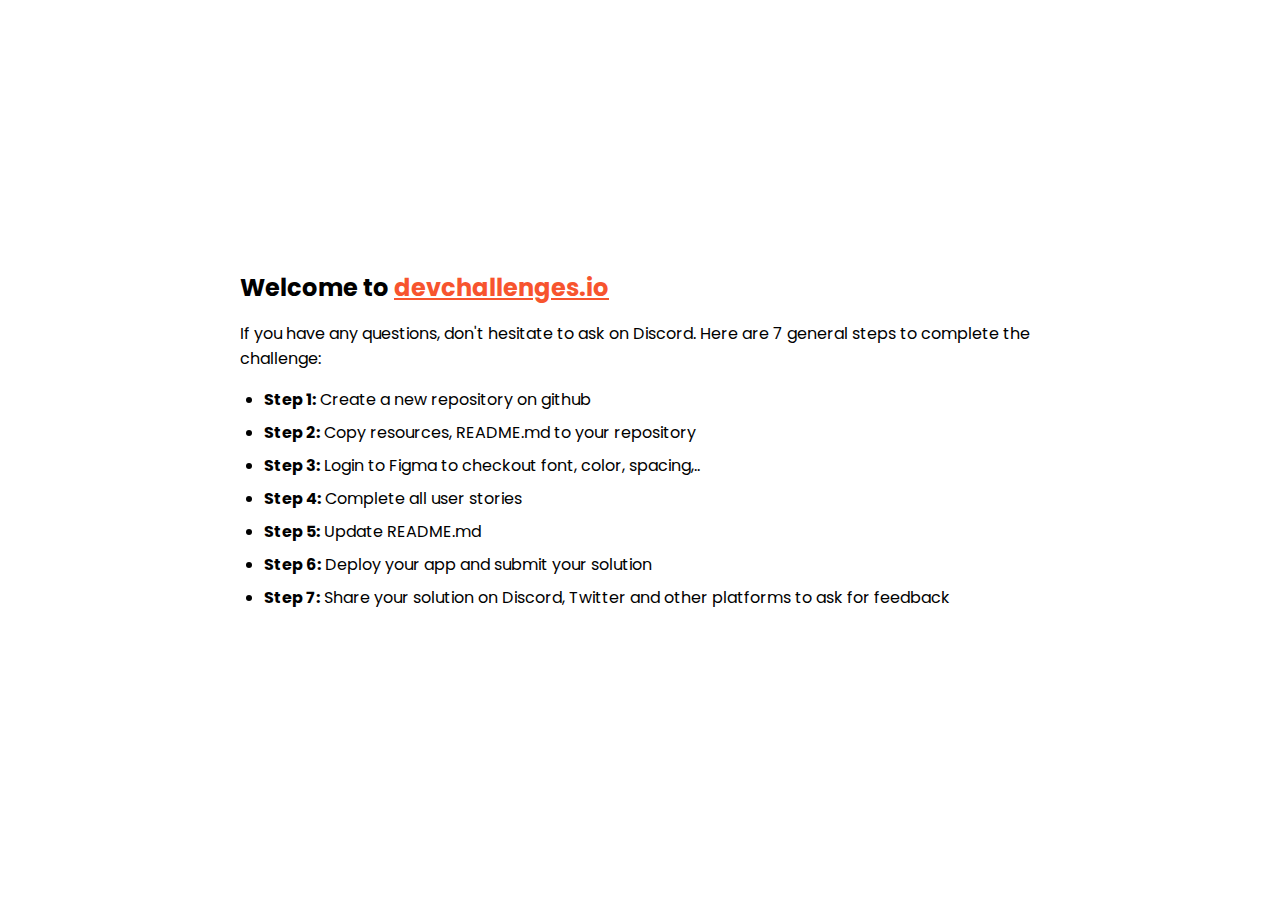
==== index.html @ 4db60507 "adding new challenge" ====
<!DOCTYPE html>
<html lang="en">
  <head>
    <meta charset="utf-8" />
    <meta
      name="viewport"
      content="width=device-width, initial-scale=1,
  maximum-scale=5"
    />

    <link rel="icon" href="devchallenges.png" />

    <link
      rel="shortcut icon"
      type="image/x-icon"
      href="https://devchallenges.io/"
    />

    <link
      href="https://fonts.googleapis.com/css2?family=Poppins:wght@400;500&display=swap"
      rel="stylesheet"
    />

    <title>Devchallenges</title>

    <style>
      body {
        font-family: "Poppins", sans-serif;
      }

      ul {
        padding-left: 24px;
      }

      li {
        margin-bottom: 8px;
      }

      .welcome {
        max-width: 800px;
        margin: 0 auto;
      }

      .welcome-text {
        margin-top: 30vh;
        font-weight: 500;
      }

      .welcome-text p {
        font-size: 1rem;
        font-weight: 400;
      }

      .welcome-text h1 {
        font-size: 1.5rem;
      }

      .welcome-text a {
        color: #f7542e;
      }
    </style>
  </head>
  <body>
    <div class="welcome">
      <div class="welcome-text">
        <h1>
          Welcome to
          <a href="https://devchallenges.io/" target="_blank"
            >devchallenges.io</a
          >
        </h1>

        <p>
          If you have any questions, don't hesitate to ask on Discord. Here are
          7 general steps to complete the challenge:
        </p>
      </div>

      <ul>
        <li><b>Step 1:</b> Create a new repository on github</li>
        <li><b>Step 2:</b> Copy resources, README.md to your repository</li>
        <li>
          <b>Step 3:</b> Login to Figma to checkout font, color, spacing,..
        </li>
        <li><b>Step 4:</b> Complete all user stories</li>
        <li><b>Step 5:</b> Update README.md</li>
        <li><b>Step 6:</b> Deploy your app and submit your solution</li>
        <li>
          <b>Step 7:</b> Share your solution on Discord, Twitter and other
          platforms to ask for feedback
        </li>
      </ul>
    </div>
  </body>
</html>
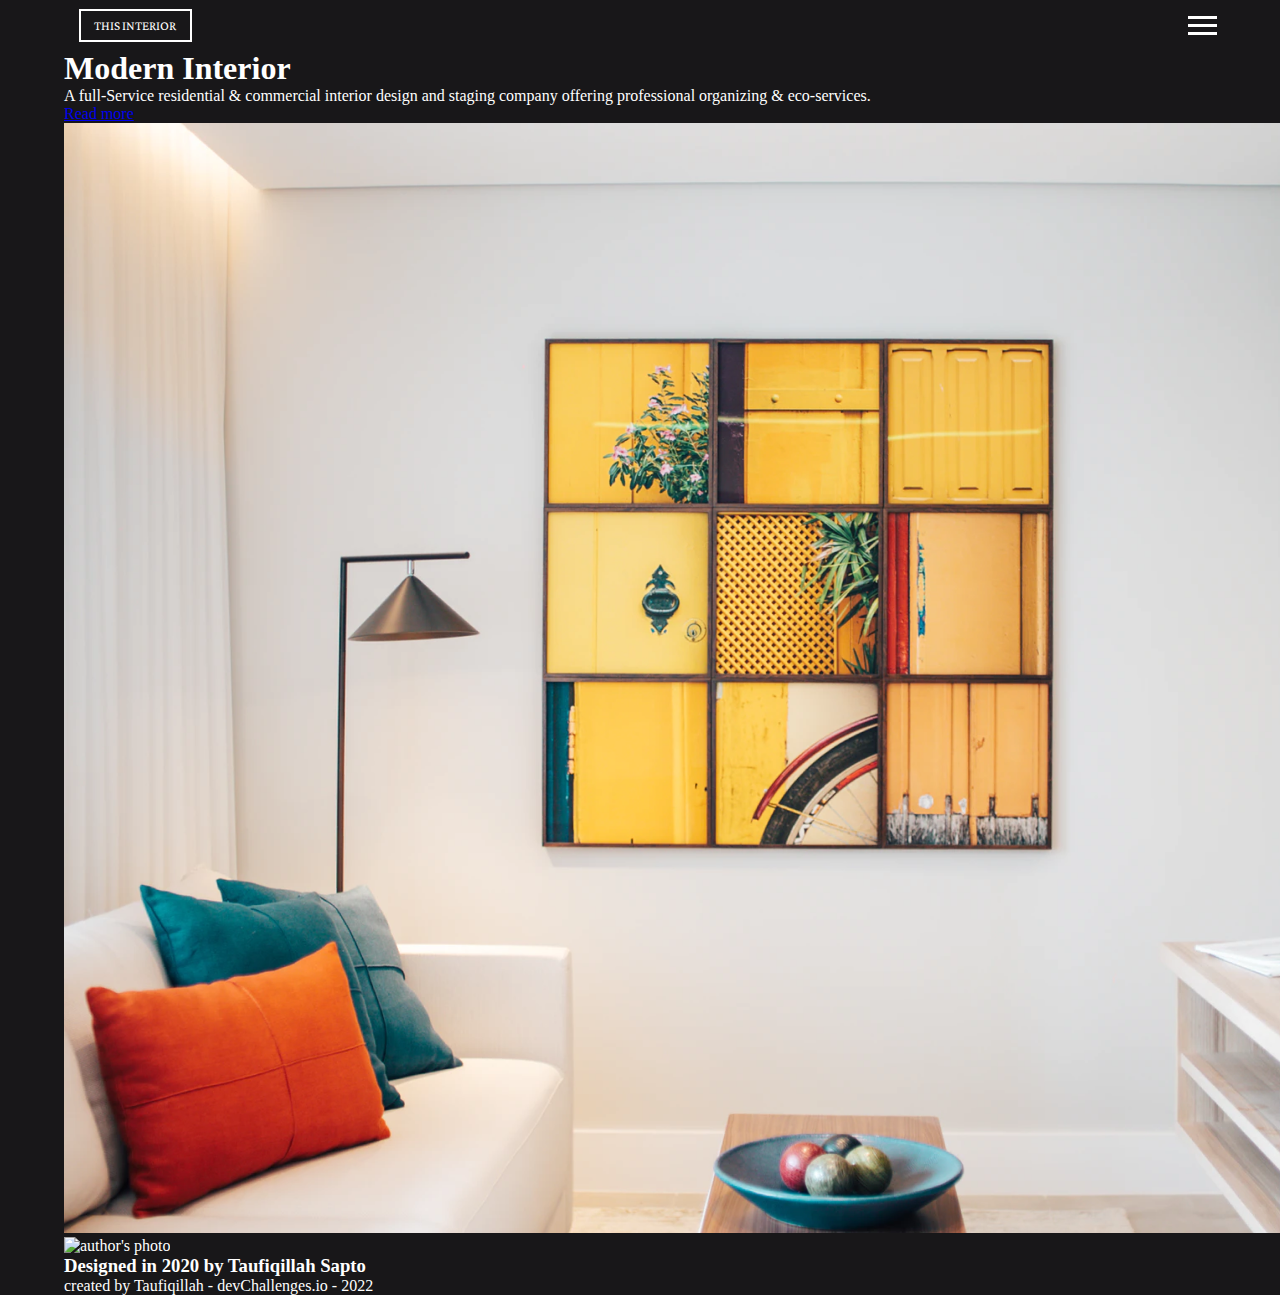
==== commit 5ebbf5e0: "baru sampai main html. belum dikasih css" ====
--- a/index.html
+++ b/index.html
@@ -1,95 +1,76 @@
 <!DOCTYPE html>
 <html lang="en">
-  <head>
-    <meta charset="utf-8" />
-    <meta
-      name="viewport"
-      content="width=device-width, initial-scale=1,
-  maximum-scale=5"
-    />
+<head>
+    <meta charset="UTF-8">
+    <meta http-equiv="X-UA-Compatible" content="IE=edge">
+    <meta name="viewport" content="width=device-width, initial-scale=1.0">
+    <title>Interior Consultant</title>
+    <link rel="stylesheet" href="assets/style/style.css">
+    <link rel="shortcut icon" href="assets/img/devchallenges.png" type="image/x-icon">
+    <link rel="preconnect" href="https://fonts.googleapis.com">
+    <link rel="preconnect" href="https://fonts.gstatic.com" crossorigin>
+    <link href="https://fonts.googleapis.com/css2?family=Crimson+Pro:wght@200&family=Lora:wght@400;700&family=Montserrat:wght@400;500;700&display=swap" rel="stylesheet">
+</head>
+<body>
+    <header class="header">
+        <div class="container row header__row--phone">
+            <div class="overview">
+                <a href="#" class="overview__link">this interior</a>
+            </div>
 
-    <link rel="icon" href="devchallenges.png" />
+            <div class="nav__icon">
+                <span class="hamburger"></span>
+                <span class="hamburger"></span>
+                <span class="hamburger"></span>
+            </div>
 
-    <link
-      rel="shortcut icon"
-      type="image/x-icon"
-      href="https://devchallenges.io/"
-    />
+            <nav class="nav">
+                <ul class="nav__list">
+                    <li class="nav__item"><a href="#" class="nav__link">Home</a>
+                    </li>
+                    <li class="nav__item"><a href="#" class="nav__link">Collection</a>
+                    </li>
+                    <li class="nav__item"><a href="#" class="nav__link">About</a>
+                    </li>
+                    <li class="nav__item"><a href="#" class="nav__link">Contact</a>
+                    </li>
+                </ul>
+            </nav>
+        </div>
+    </header>
+    
+    <main class="main">
+        <article class="container row">
+            <section class="hero">
+                <h1 class="title">Modern Interior</h1>
+                <p class="text">
+                    A full-Service residential & commercial interior design and staging company offering professional organizing & eco-services.
+                </p>
+                <a href="#" class="article__more-information">Read more</a>
+            </section>
 
-    <link
-      href="https://fonts.googleapis.com/css2?family=Poppins:wght@400;500&display=swap"
-      rel="stylesheet"
-    />
+            <picture class="main__pic">
+                <img src="assets/img/photo1.png" alt="A picture of modern interior" class="big__image">
+                <figcaption class="author's-note">
+                    <div class="figcaption__container">
+                        <div class="author">
+                            <img src="assets/img/photo2.png" alt="author's photo" class="small__image">
+                        </div>
+                        <h3 class="note">Designed in 2020 by Taufiqillah Sapto</h3>
+                    </div>
+                </figcaption>
+            </picture>
+        </article>
+    </main>
 
-    <title>Devchallenges</title>
+    <footer>
+        <p class="container">created by Taufiqillah - devChallenges.io - 2022</p>
+    </footer>
 
-    <style>
-      body {
-        font-family: "Poppins", sans-serif;
-      }
 
-      ul {
-        padding-left: 24px;
-      }
 
-      li {
-        margin-bottom: 8px;
-      }
 
-      .welcome {
-        max-width: 800px;
-        margin: 0 auto;
-      }
 
-      .welcome-text {
-        margin-top: 30vh;
-        font-weight: 500;
-      }
-
-      .welcome-text p {
-        font-size: 1rem;
-        font-weight: 400;
-      }
-
-      .welcome-text h1 {
-        font-size: 1.5rem;
-      }
-
-      .welcome-text a {
-        color: #f7542e;
-      }
-    </style>
-  </head>
-  <body>
-    <div class="welcome">
-      <div class="welcome-text">
-        <h1>
-          Welcome to
-          <a href="https://devchallenges.io/" target="_blank"
-            >devchallenges.io</a
-          >
-        </h1>
-
-        <p>
-          If you have any questions, don't hesitate to ask on Discord. Here are
-          7 general steps to complete the challenge:
-        </p>
-      </div>
-
-      <ul>
-        <li><b>Step 1:</b> Create a new repository on github</li>
-        <li><b>Step 2:</b> Copy resources, README.md to your repository</li>
-        <li>
-          <b>Step 3:</b> Login to Figma to checkout font, color, spacing,..
-        </li>
-        <li><b>Step 4:</b> Complete all user stories</li>
-        <li><b>Step 5:</b> Update README.md</li>
-        <li><b>Step 6:</b> Deploy your app and submit your solution</li>
-        <li>
-          <b>Step 7:</b> Share your solution on Discord, Twitter and other
-          platforms to ask for feedback
-        </li>
-      </ul>
-    </div>
-  </body>
-</html>
+    <script src="assets/script/script.js"></script>
+</body>
+</html>--- a/assets/style/style.css
+++ b/assets/style/style.css
@@ -0,0 +1,127 @@
+/*
+
+font-family: 'Crimson Pro', serif;
+font-family: 'Lora', serif;
+font-family: 'Montserrat', sans-serif;
+
+*/
+
+* {
+    margin: 0;
+    padding: 0;
+    background-color: #181719;
+    box-sizing: border-box;
+}
+
+html {
+    color: white;
+}
+
+/* header dan container */
+header {
+    width: 100%;
+    padding: 1em 0 1em 1em;
+}
+
+.container {
+    width: 90%;
+    margin: 0 auto;
+    position: relative;
+}
+.overview__link {
+    border: 2px solid white;
+    font-size: .825rem;
+    padding: .5em 1em;
+    color: white;
+    font-family: 'Crimson Pro', serif;
+    text-transform: uppercase;
+    text-decoration: none;
+}
+
+.overview__off {
+    visibility: hidden;
+}
+
+.nav__icon {
+    width: 28.5px;
+    height: 19px;
+    position: absolute;
+    right: 0;
+    top: 0;
+}
+
+.hamburger {
+    display: block;
+    background-color: white;
+    height: 3px;
+    width: 100%;
+    position: relative;
+    transition: .5s;
+}
+
+.hamburger + .hamburger {
+    margin-top: 5px;
+}
+
+/* animation close */
+.nav__icon--close .hamburger:nth-child(2){
+    transform: translateX(-50px);
+    transition: ease-out .5s;
+    opacity: 0;
+    box-shadow: none;
+}
+.nav__icon--close .hamburger:nth-child(1) {
+    transform: rotate(-45deg)  translateX(-11px) translateY(11px) ;
+    transition: ease-in .5s;
+}
+.nav__icon--close .hamburger:nth-child(3) {
+    transform: rotate(45deg) ;
+    transition: ease-in .5s;
+}
+
+/* end of animation close */
+
+.nav {
+    width: 100%;
+    padding: 0;
+    visibility: hidden;
+    height: 0;
+    position: absolute;
+}
+
+.nav__visible {
+    visibility: visible;
+    height: 100vh;
+    position: relative;
+    width: 100%;
+    padding: 1em;
+    margin: 1em auto;
+}
+.nav__list {
+    text-align: center; 
+}
+.nav__item {
+    list-style: none;
+    padding: 1em 0;
+}
+
+.nav__link {
+    text-decoration: none;
+    color: white;
+    font-family: 'Montserrat', sans-serif;
+    font-size: 1.1325rem;
+}
+.nav__link:hover,.nav__link:focus {
+    opacity: .75;
+    border-bottom: 2px solid white;
+}
+
+/* untuk menyembunyikan main dan footer ketika nav diklik */
+.main__off, .footer__off {
+    visibility: hidden;
+}
+
+main {
+    width: 100%;
+}
+
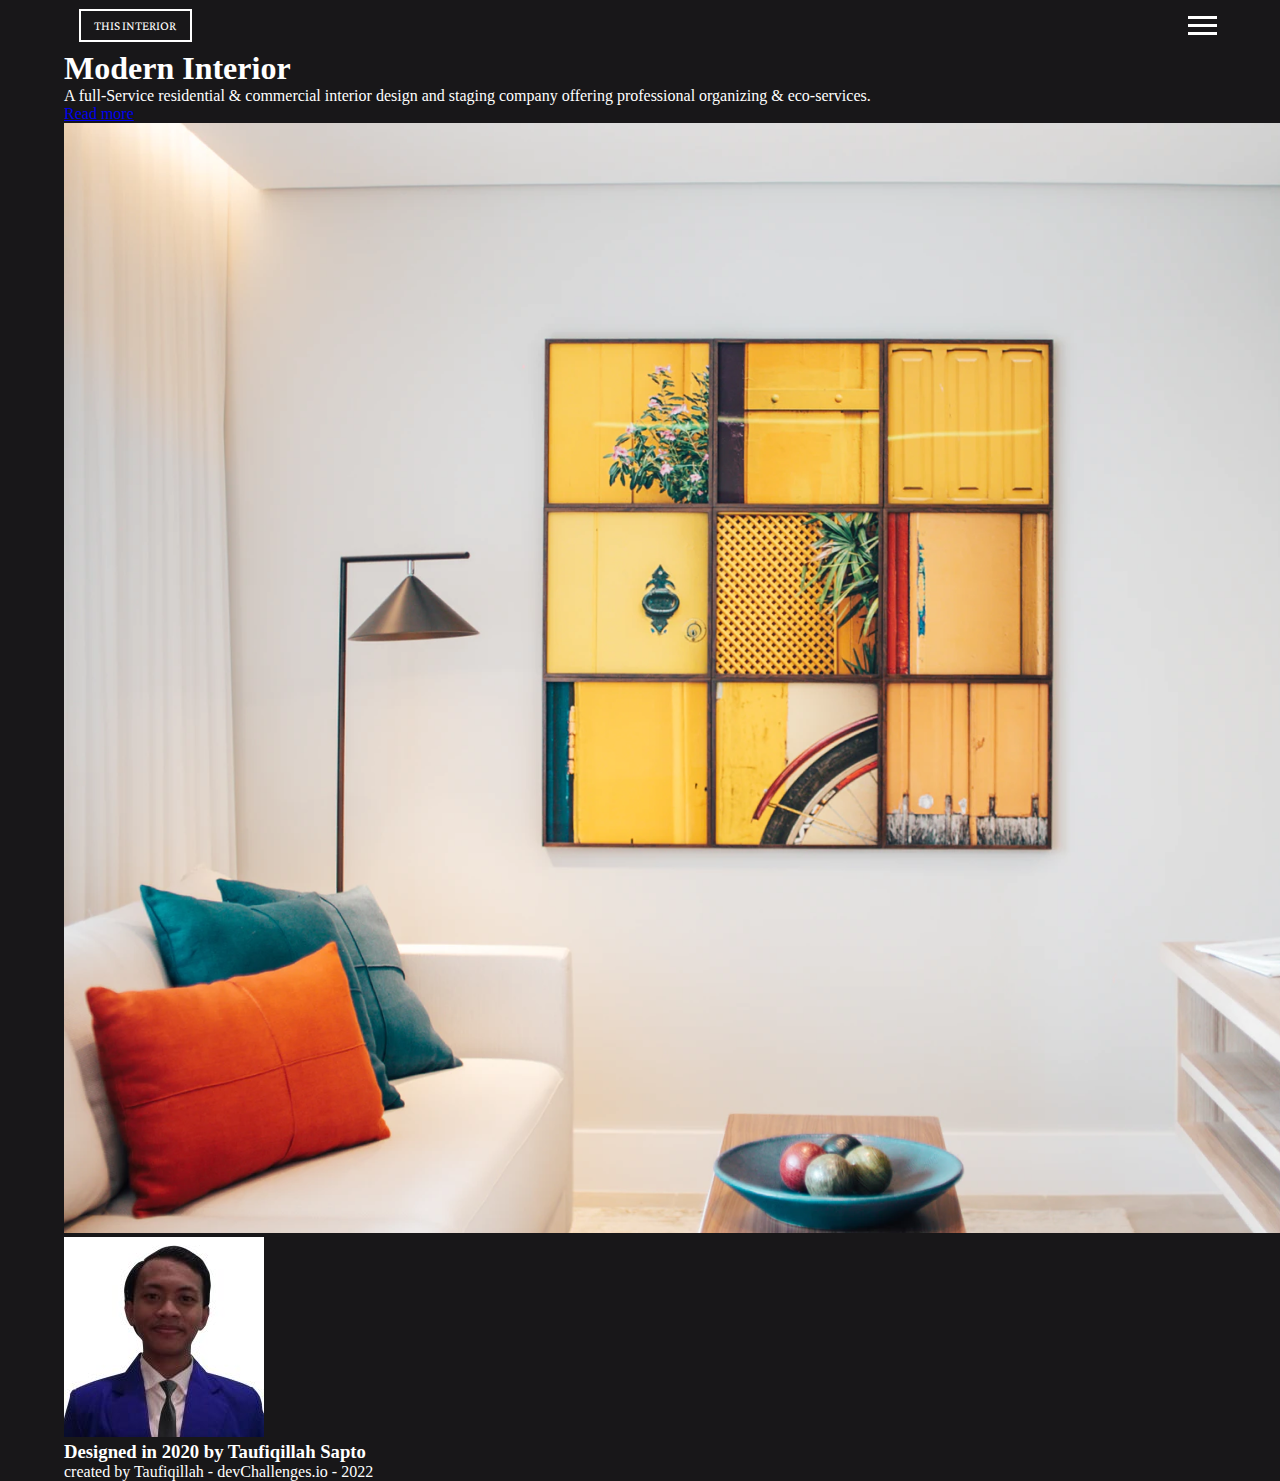
==== commit bcdd77be: "mengubah ekstensi image menjadi jpg pada image yang kedua" ====
--- a/index.html
+++ b/index.html
@@ -54,7 +54,7 @@
                 <figcaption class="author's-note">
                     <div class="figcaption__container">
                         <div class="author">
-                            <img src="assets/img/photo2.png" alt="author's photo" class="small__image">
+                            <img src="assets/img/photo2.jpg" alt="author's photo" class="small__image">
                         </div>
                         <h3 class="note">Designed in 2020 by Taufiqillah Sapto</h3>
                     </div>
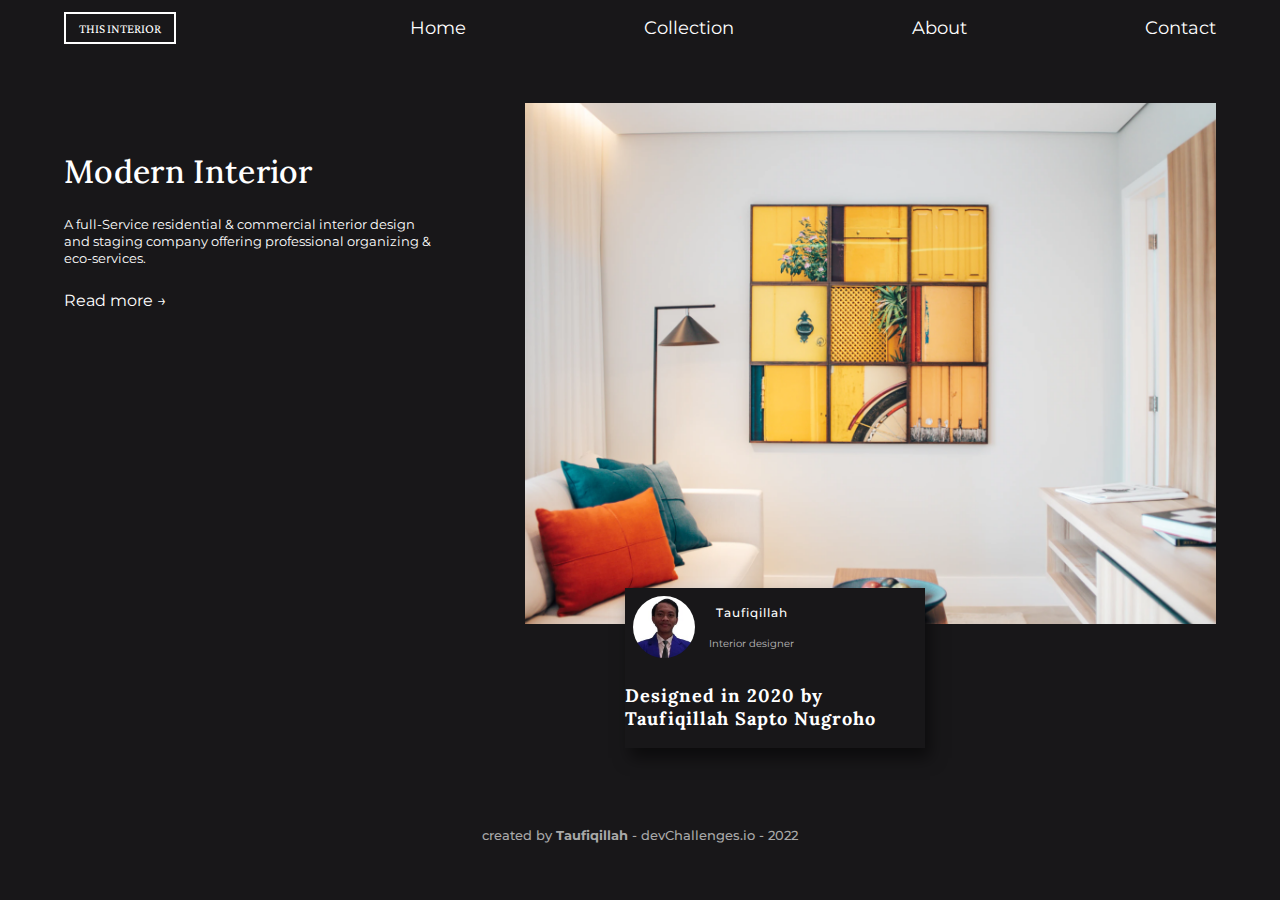
==== commit 49dc5963: "finishing" ====
--- a/index.html
+++ b/index.html
@@ -46,17 +46,21 @@
                 <p class="text">
                     A full-Service residential & commercial interior design and staging company offering professional organizing & eco-services.
                 </p>
-                <a href="#" class="article__more-information">Read more</a>
+                <a href="#" class="article__more-information">Read more <span class="link__arrow scale-up-hor-left"> &rarr; </span></a>
             </section>
 
             <picture class="main__pic">
                 <img src="assets/img/photo1.png" alt="A picture of modern interior" class="big__image">
-                <figcaption class="author's-note">
+                <figcaption class="author-note">
                     <div class="figcaption__container">
                         <div class="author">
                             <img src="assets/img/photo2.jpg" alt="author's photo" class="small__image">
+                            <div class="author__profil">
+                                <h6 class="author__name">Taufiqillah</h6>
+                                <div class="author__job">Interior designer</div>
+                            </div>
                         </div>
-                        <h3 class="note">Designed in 2020 by Taufiqillah Sapto</h3>
+                        <h3 class="note">Designed in 2020 by Taufiqillah Sapto Nugroho</h3>
                     </div>
                 </figcaption>
             </picture>
@@ -64,7 +68,7 @@
     </main>
 
     <footer>
-        <p class="container">created by Taufiqillah - devChallenges.io - 2022</p>
+        <p class="container">created by <strong> Taufiqillah </strong> - devChallenges.io - 2022</p>
     </footer>
 
 
--- a/assets/style/style.css
+++ b/assets/style/style.css
@@ -38,6 +38,11 @@
     text-decoration: none;
 }
 
+.overview__link:hover {
+    color: black;
+    background-color: white;
+}
+
 .overview__off {
     visibility: hidden;
 }
@@ -66,17 +71,17 @@
 /* animation close */
 .nav__icon--close .hamburger:nth-child(2){
     transform: translateX(-50px);
-    transition: ease-out .5s;
+    transition: ease-out .3s;
     opacity: 0;
     box-shadow: none;
 }
 .nav__icon--close .hamburger:nth-child(1) {
     transform: rotate(-45deg)  translateX(-11px) translateY(11px) ;
-    transition: ease-in .5s;
+    transition: ease-in .3s;
 }
 .nav__icon--close .hamburger:nth-child(3) {
     transform: rotate(45deg) ;
-    transition: ease-in .5s;
+    transition: ease-in .3s;
 }
 
 /* end of animation close */
@@ -110,10 +115,12 @@
     color: white;
     font-family: 'Montserrat', sans-serif;
     font-size: 1.1325rem;
-}
+    transition:.3s;
+}
+
 .nav__link:hover,.nav__link:focus {
-    opacity: .75;
     border-bottom: 2px solid white;
+    font-weight: 700;
 }
 
 /* untuk menyembunyikan main dan footer ketika nav diklik */
@@ -121,7 +128,190 @@
     visibility: hidden;
 }
 
-main {
-    width: 100%;
-}
-
+main, footer {
+    width: 100%;
+    font-family: 'Montserrat', sans-serif;
+}
+
+.hero {
+    padding: 1em 0;
+}
+
+.title {
+    font-family: 'Lora', serif;
+    font-size: 2rem;
+    font-weight: 500;
+    letter-spacing: .02rem;
+}
+
+.text {
+    margin: 1.5rem 0;
+    width: 80%;
+    font-size: .825rem;
+    font-weight: 400;
+    line-height: 17.07px;
+}
+
+.article__more-information {
+    font-style: none;
+    text-decoration: none;
+    color: white;
+}
+
+.article__more-information:hover, .article__more-information:focus {
+    color: green;
+    opacity: .7;
+}
+/* animation arrow */
+.scale-up-hor-left {
+    display: inline-block;
+	-webkit-animation: scale-up-hor-left 1s cubic-bezier(0.390, 0.575, 0.565, 1.000) both infinite;
+	animation: scale-up-hor-left 1s cubic-bezier(0.390, 0.575, 0.565, 1.000) both infinite;
+}
+
+ @-webkit-keyframes scale-up-hor-left {
+    0% {
+      -webkit-transform: scaleX(0.4);
+              transform: scaleX(0.4);
+      -webkit-transform-origin: 0% 0%;
+              transform-origin: 0% 0%;
+    }
+    100% {
+      -webkit-transform: scaleX(1);
+              transform: scaleX(1);
+      -webkit-transform-origin: 0% 0%;
+              transform-origin: 0% 0%;
+    }
+  }
+  @keyframes scale-up-hor-left {
+    0% {
+      -webkit-transform: scaleX(0.4);
+              transform: scaleX(0.4);
+      -webkit-transform-origin: 0% 0%;
+              transform-origin: 0% 0%;
+    }
+    100% {
+      -webkit-transform: scaleX(1);
+              transform: scaleX(1);
+      -webkit-transform-origin: 0% 0%;
+              transform-origin: 0% 0%;
+    }
+  }
+  /* end of animation arrow */
+.main__pic {
+    width: 100%;
+}
+
+.big__image {
+    width: 100%;
+}
+
+.author-note {
+    position: relative;
+    background: black;
+    box-shadow: rgba(0, 0, 0, 0.5) 5px 10px 15px;
+    width: 90%;
+    top: -40px;
+    left: 20px;
+    max-width: 300px;
+}
+
+.author {
+    display: flex;
+    padding: .5em .5em;
+}
+
+.small__image {
+    width: 40%;
+    max-width: 62px;
+    border-radius: 50%;
+}
+.author__profil {
+    width: 40%;
+    max-width: 250px;
+    display: flex;
+    flex-wrap: wrap;
+    align-items: center;
+    text-align: center;
+}
+.author__name {
+    font-weight: 500;
+    font-size: .75rem;
+    letter-spacing: 1px;
+    width: 100%;
+}
+
+.author__job {
+    font-size: .6rem;
+    width: 100%;
+    opacity: .7;
+}
+
+.note {
+    font-family: 'Lora', serif;
+    line-height: 23.04px;
+    font-weight: 700;
+    font-size: 1.1325rem ;
+    width: 90%;
+    max-width: 300px;
+    padding: 1em 0;
+    letter-spacing: 1px;
+}
+
+footer {
+    margin: 3em auto .5em;
+    font-size: .825rem;
+    color:#A9A9A9;
+    font-weight: 500;
+    text-align: center;
+}
+
+@media (min-width:800px) {
+    header {
+        margin-bottom: 3em;
+        padding: 0;
+    }
+    header .container {
+        margin: 0 auto;
+    }
+
+    .row {
+        margin: 1em;
+        display: flex;
+        justify-content: space-between;
+        align-items: center;
+    }
+    .nav__icon{
+        visibility: hidden;
+    }
+    .nav {
+        height: auto;
+        width: 70%;
+        visibility: visible;
+        position: static;
+    }
+    .nav__list {
+        display: flex;
+        justify-content: space-between;
+    }
+
+    main .row {
+        margin: 0 auto;
+        justify-content: space-between;
+    }
+    .hero {
+        align-self:baseline;
+        padding: 3em 0;
+        width: 40%;
+    }
+    .main__pic {
+        width: 60%;
+    }
+    .big__image {
+        width: 100%;
+    }
+
+    .author-note {
+        left: 100px ;
+    }
+}